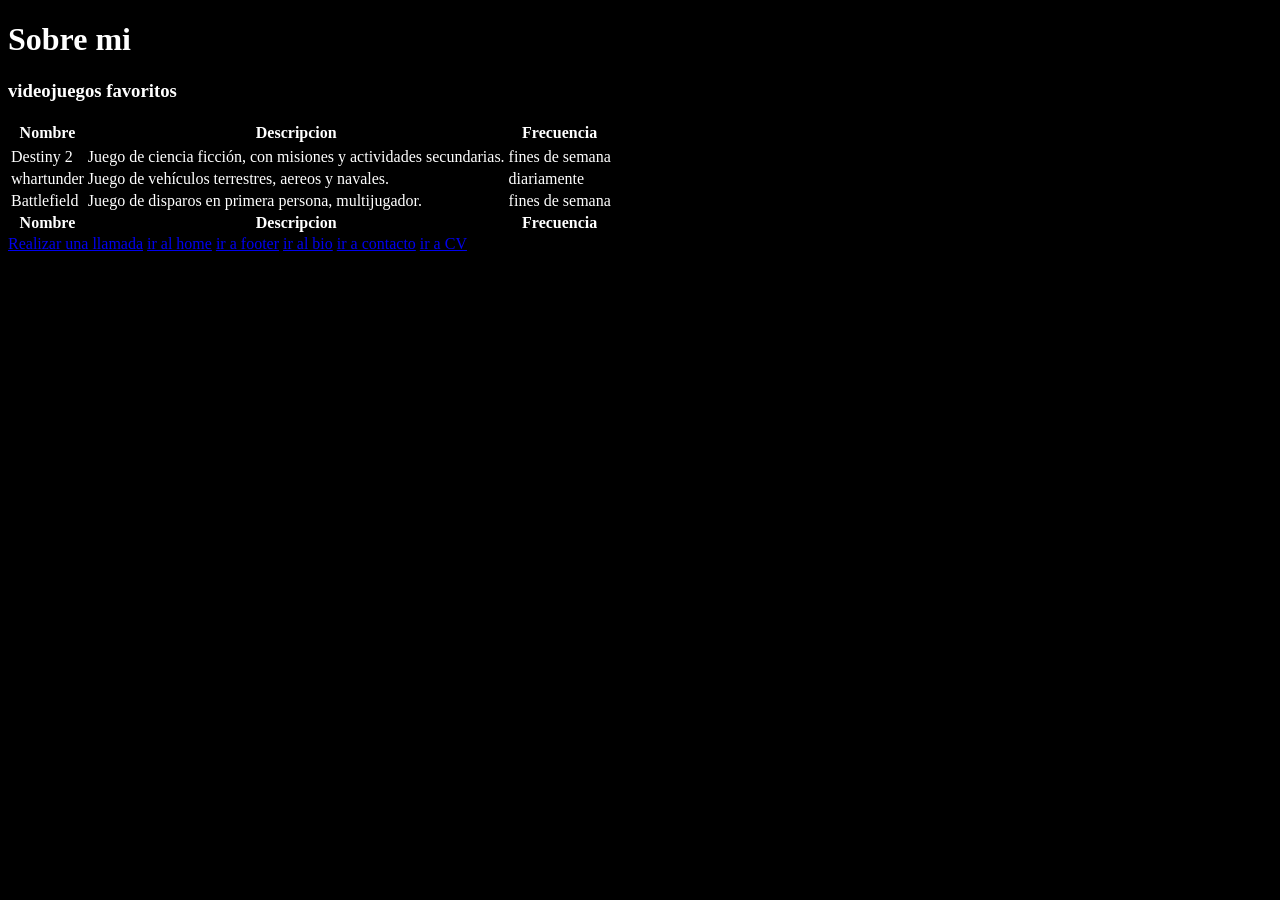
==== about.html @ 57cef5c1 "Tablas y views" ====
<!DOCTYPE html>
<html>
<head>
    <meta charset="UTF-8">
    <meta name="viewport" content="width=device-width, initial-scale=1">
    <title>q show</title>
</head>
<body style="background-color: black; color: white;">

        <h1>Sobre mi</h1>
        <table>
            <tr>
                <h3>videojuegos favoritos</h3>


                <thead>
                    <th>Nombre</th>
                    <th>Descripcion</th>
                    <th>Frecuencia</th>
                </thead>

                <tbody>
                    <tr>
                        <td>Destiny 2</td>
                        <td>Juego de ciencia ficción, con misiones y actividades secundarias.</td>
                        <td>fines de semana</td>
                    </tr>
                    <tr>
                        <td>whartunder</td>
                        <td>Juego de vehículos terrestres, aereos y navales.</td>
                        <td>diariamente</td>
                    </tr>
                    <tr>
                        <td>Battlefield</td>
                        <td>Juego de disparos en primera persona, multijugador.</td>
                        <td>fines de semana</td>
                    </tr>

                    <tfoot>
                            <th>Nombre</th>
                            <th>Descripcion</th>
                            <th>Frecuencia</th>
                        </th>

        </table>

         <div id="enlaces">
        <a href="+52 4791036884">Realizar una llamada</a>    
        <a href="index.html">ir al home</a>
        <a href="#footer">ir a footer</a>
        <a href="about.html">ir al bio</a>
        <a href="contact.html">ir a contacto</a>
         <a href="views/work.html">ir a CV</a>
    </div>

    </body>
</html>
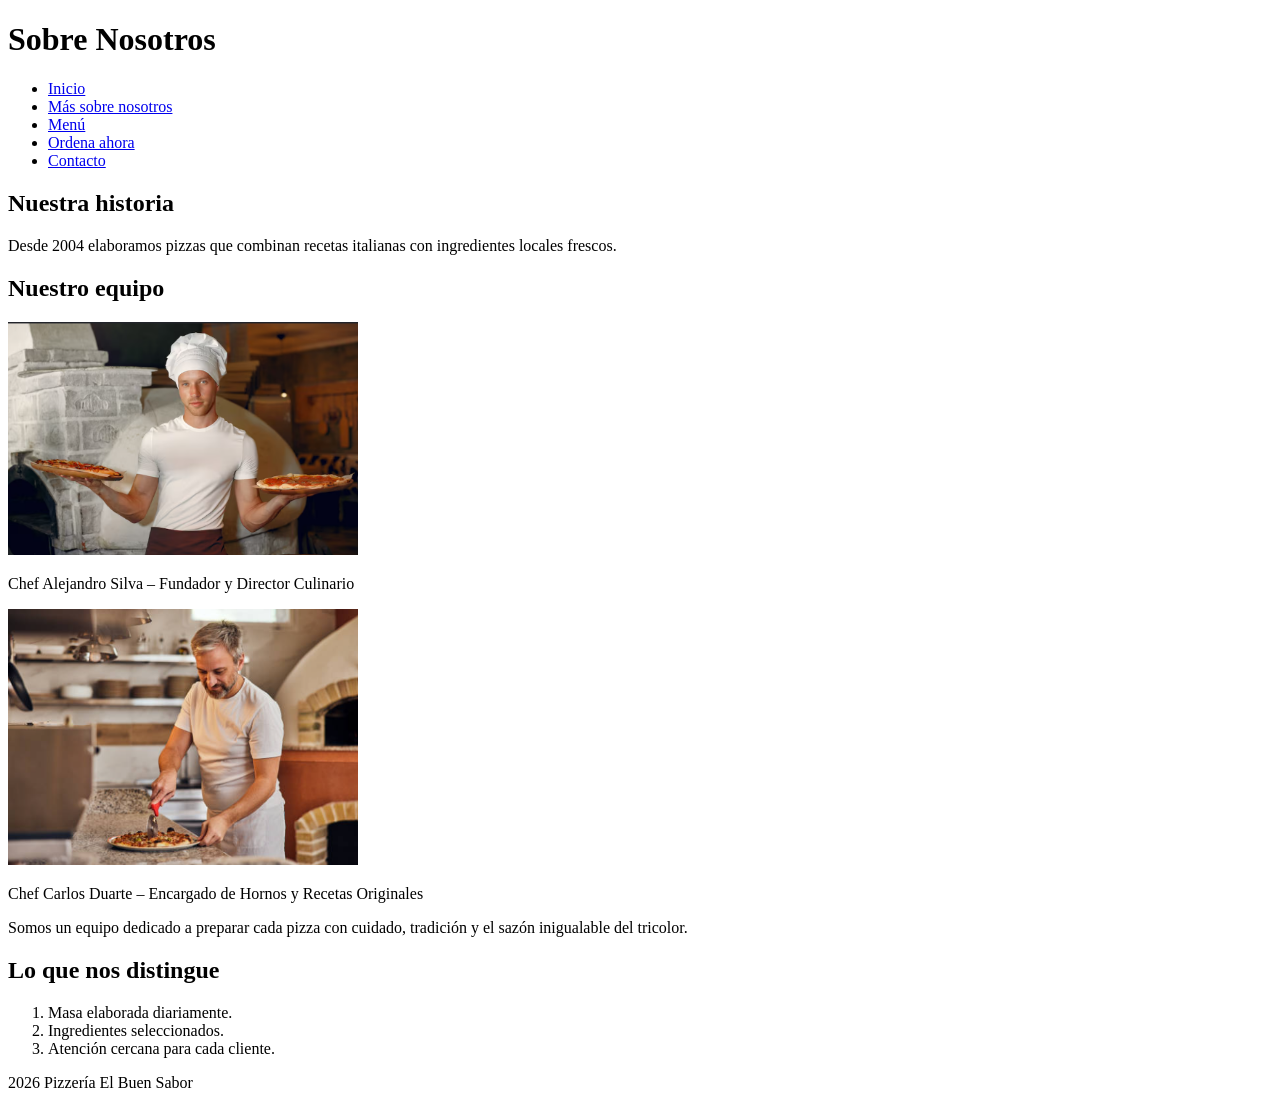
==== commit 51d7cb19: "Examen pizzeria" ====
--- a/about.html
+++ b/about.html
@@ -1,57 +1,55 @@
 <!DOCTYPE html>
 <html>
-<head>
+  <head>
     <meta charset="UTF-8">
-    <meta name="viewport" content="width=device-width, initial-scale=1">
-    <title>q show</title>
-</head>
-<body style="background-color: black; color: white;">
+    <meta name="viewport" content="width=device-width, initial-scale=1.0">
+    <title>Pizzería El Buen Sabor - Nosotros</title>
+  </head>
+  <body>
+    <header>
+      <h1>Sobre Nosotros</h1>
+      <nav aria-label="Navegación principal">
+        <ul>
+          <li><a href="index.html">Inicio</a></li>
+          <li><a href="about.html">Más sobre nosotros</a></li>
+          <li><a href="pizza-detail.html">Menú</a></li>
+          <li><a href="order.html">Ordena ahora</a></li>
+          <li><a href="contact.html">Contacto</a></li>
+        </ul>
+      </nav>
+    </header>
 
-        <h1>Sobre mi</h1>
-        <table>
-            <tr>
-                <h3>videojuegos favoritos</h3>
+    <main>
+      <div>
+        <h2>Nuestra historia</h2>
+        <p>Desde 2004 elaboramos pizzas que combinan recetas italianas con ingredientes locales frescos.</p>
+      </div>
 
+      <div>
+        <h2>Nuestro equipo</h2>
+        <img src="pizza_imagen/chef.png" width="350">
+        <p>Chef Alejandro Silva – Fundador y Director Culinario</p>
+      </div>
+      
+      <div>
+        <img src="pizza_imagen/horno_encargado.png" width="350">
+        <p>Chef Carlos Duarte – Encargado de Hornos y Recetas Originales</p>
+      </div>
 
-                <thead>
-                    <th>Nombre</th>
-                    <th>Descripcion</th>
-                    <th>Frecuencia</th>
-                </thead>
+      <p>Somos un equipo dedicado a preparar cada pizza con cuidado, tradición y el sazón inigualable del tricolor.</p>
 
-                <tbody>
-                    <tr>
-                        <td>Destiny 2</td>
-                        <td>Juego de ciencia ficción, con misiones y actividades secundarias.</td>
-                        <td>fines de semana</td>
-                    </tr>
-                    <tr>
-                        <td>whartunder</td>
-                        <td>Juego de vehículos terrestres, aereos y navales.</td>
-                        <td>diariamente</td>
-                    </tr>
-                    <tr>
-                        <td>Battlefield</td>
-                        <td>Juego de disparos en primera persona, multijugador.</td>
-                        <td>fines de semana</td>
-                    </tr>
+      <div>
+        <h2>Lo que nos distingue</h2>
+        <ol>
+          <li>Masa elaborada diariamente.</li>
+          <li>Ingredientes seleccionados.</li>
+          <li>Atención cercana para cada cliente.</li>
+        </ol>
+      </div>
+    </main>
 
-                    <tfoot>
-                            <th>Nombre</th>
-                            <th>Descripcion</th>
-                            <th>Frecuencia</th>
-                        </th>
-
-        </table>
-
-         <div id="enlaces">
-        <a href="+52 4791036884">Realizar una llamada</a>    
-        <a href="index.html">ir al home</a>
-        <a href="#footer">ir a footer</a>
-        <a href="about.html">ir al bio</a>
-        <a href="contact.html">ir a contacto</a>
-         <a href="views/work.html">ir a CV</a>
-    </div>
-
-    </body>
+    <footer>
+      <p>2026 Pizzería El Buen Sabor</p>
+    </footer>
+  </body>
 </html>
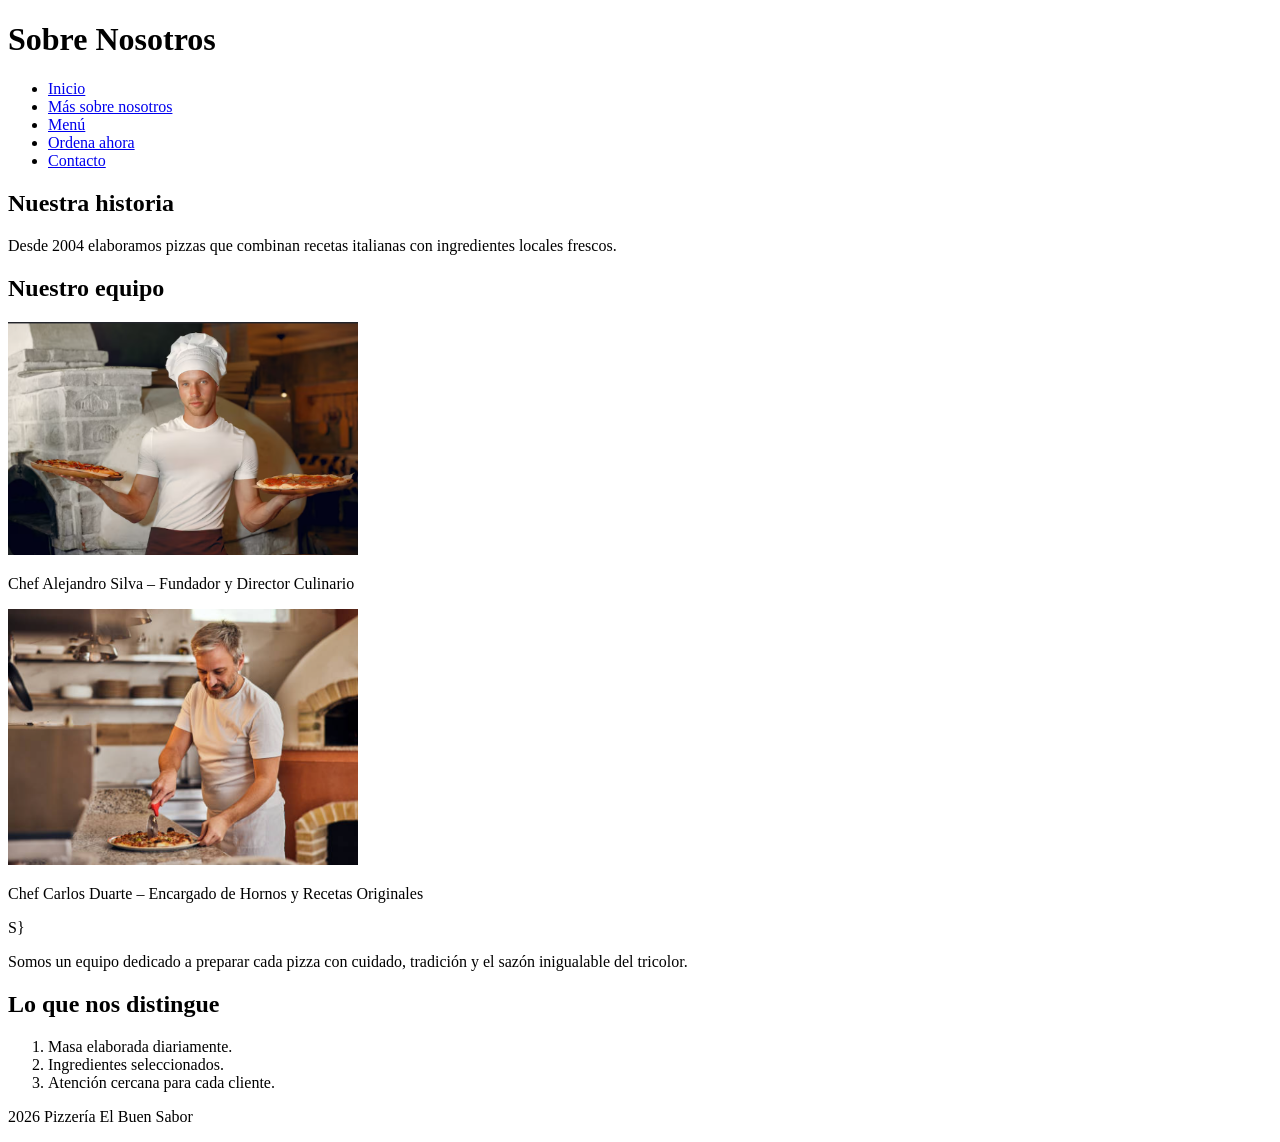
==== commit 16260319: "Examen pizzeria" ====
--- a/about.html
+++ b/about.html
@@ -34,7 +34,7 @@
       <div>
         <img src="pizza_imagen/horno_encargado.png" width="350">
         <p>Chef Carlos Duarte – Encargado de Hornos y Recetas Originales</p>
-      </div>
+S}      </div>
 
       <p>Somos un equipo dedicado a preparar cada pizza con cuidado, tradición y el sazón inigualable del tricolor.</p>
 
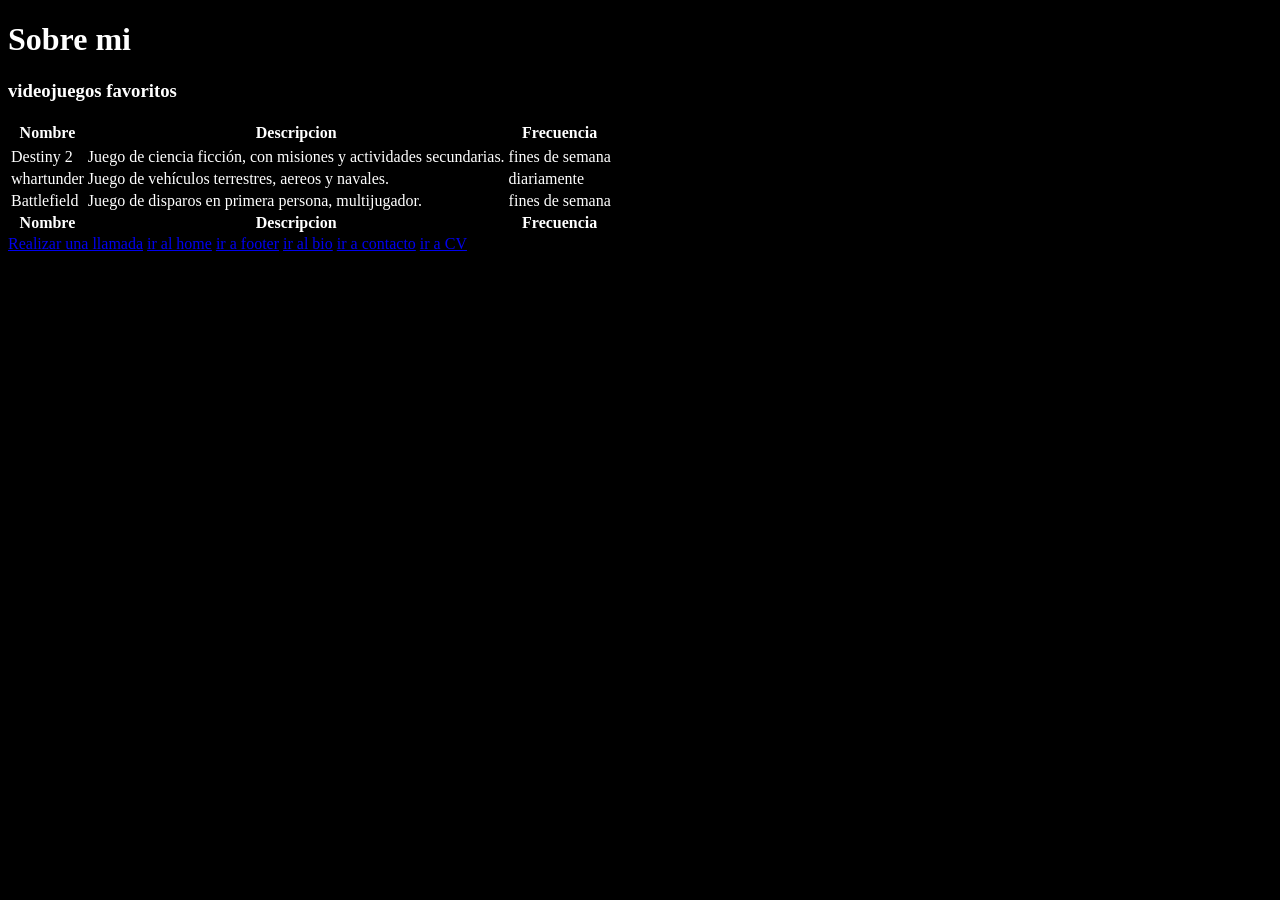
==== commit 177f0524: "css" ====
--- a/about.html
+++ b/about.html
@@ -1,55 +1,58 @@
 <!DOCTYPE html>
 <html>
-  <head>
+<head>
     <meta charset="UTF-8">
-    <meta name="viewport" content="width=device-width, initial-scale=1.0">
-    <title>Pizzería El Buen Sabor - Nosotros</title>
-  </head>
-  <body>
-    <header>
-      <h1>Sobre Nosotros</h1>
-      <nav aria-label="Navegación principal">
-        <ul>
-          <li><a href="index.html">Inicio</a></li>
-          <li><a href="about.html">Más sobre nosotros</a></li>
-          <li><a href="pizza-detail.html">Menú</a></li>
-          <li><a href="order.html">Ordena ahora</a></li>
-          <li><a href="contact.html">Contacto</a></li>
-        </ul>
-      </nav>
-    </header>
+    <meta name="viewport" content="width=device-width, initial-scale=1">
+    <title>q show</title>
+</head>
+<body style="background-color: black; color: white;">
 
-    <main>
-      <div>
-        <h2>Nuestra historia</h2>
-        <p>Desde 2004 elaboramos pizzas que combinan recetas italianas con ingredientes locales frescos.</p>
-      </div>
+        <h1>Sobre mi</h1>
+        <table>
+            <tr>
+                <h3>videojuegos favoritos</h3>
 
-      <div>
-        <h2>Nuestro equipo</h2>
-        <img src="pizza_imagen/chef.png" width="350">
-        <p>Chef Alejandro Silva – Fundador y Director Culinario</p>
-      </div>
-      
-      <div>
-        <img src="pizza_imagen/horno_encargado.png" width="350">
-        <p>Chef Carlos Duarte – Encargado de Hornos y Recetas Originales</p>
-S}      </div>
 
-      <p>Somos un equipo dedicado a preparar cada pizza con cuidado, tradición y el sazón inigualable del tricolor.</p>
+                <thead>
+                    <th>Nombre</th>
+                    <th>Descripcion</th>
+                    <th>Frecuencia</th>
+                </thead>
 
-      <div>
-        <h2>Lo que nos distingue</h2>
-        <ol>
-          <li>Masa elaborada diariamente.</li>
-          <li>Ingredientes seleccionados.</li>
-          <li>Atención cercana para cada cliente.</li>
-        </ol>
-      </div>
-    </main>
+                <tbody>
+                    <tr>
+                        <td>Destiny 2</td>
+                        <td>Juego de ciencia ficción, con misiones y actividades secundarias.</td>
+                        <td>fines de semana</td>
+                    </tr>
+                    <tr>
+                        <td>whartunder</td>
+                        <td>Juego de vehículos terrestres, aereos y navales.</td>
+                        <td>diariamente</td>
+                    </tr>
+                    <tr>
+                        <td>Battlefield</td>
+                        <td>Juego de disparos en primera persona, multijugador.</td>
+                        <td>fines de semana</td>
+                    </tr>
 
-    <footer>
-      <p>2026 Pizzería El Buen Sabor</p>
-    </footer>
-  </body>
+                    <tfoot>
+                            <th>Nombre</th>
+                            <th>Descripcion</th>
+                            <th>Frecuencia</th>
+                        </th>
+
+        </table>
+
+
+         <div id="enlaces">
+        <a href="+52 4791036884">Realizar una llamada</a>    
+        <a href="index.html">ir al home</a>
+        <a href="#footer">ir a footer</a>
+        <a href="about.html">ir al bio</a>
+        <a href="contact.html">ir a contacto</a>
+         <a href="views/work.html">ir a CV</a>
+    </div>
+
+    </body>
 </html>
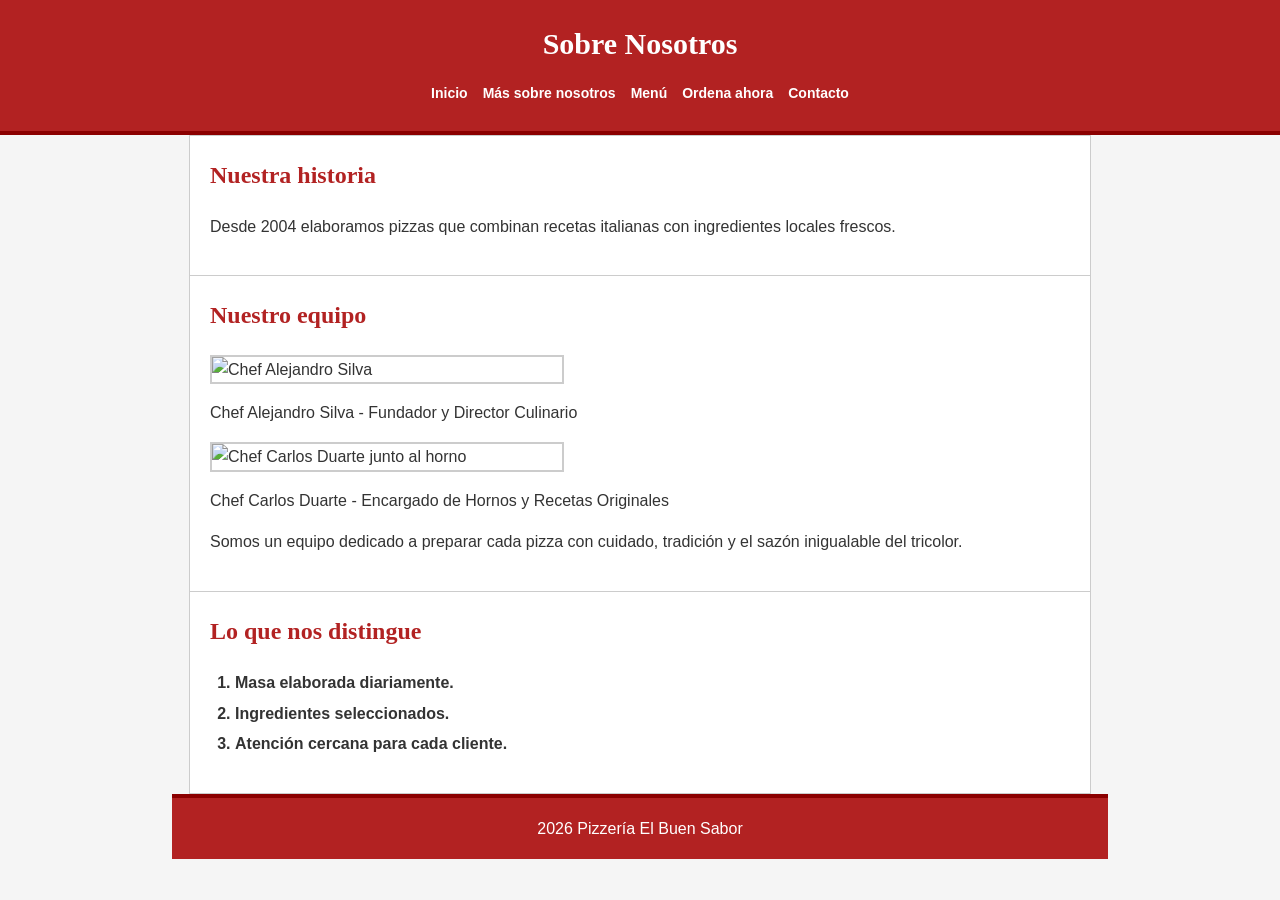
==== commit 79ddc7ee: "index y about css" ====
--- a/about.html
+++ b/about.html
@@ -1,58 +1,54 @@
 <!DOCTYPE html>
-<html>
-<head>
+<html lang="es">
+  <head>
     <meta charset="UTF-8">
-    <meta name="viewport" content="width=device-width, initial-scale=1">
-    <title>q show</title>
-</head>
-<body style="background-color: black; color: white;">
+    <meta name="viewport" content="width=device-width, initial-scale=1.0">
+    <title>Pizzería El Buen Sabor - Nosotros</title>
+    <link rel="stylesheet" href="css/style.css">
+  </head>
+  <body class="container">
+    <header class="encabezado">
+      <h1>Sobre Nosotros</h1>
+      <nav id="enlaces" aria-label="Navegación principal">
+        <ul>
+          <li><a href="index.html">Inicio</a></li>
+          <li><a href="about.html">Más sobre nosotros</a></li>
+          <li><a href="pizza-detail.html">Menú</a></li>
+          <li><a href="order.html">Ordena ahora</a></li>
+          <li><a href="contact.html">Contacto</a></li>
+        </ul>
+      </nav>
+    </header>
 
-        <h1>Sobre mi</h1>
-        <table>
-            <tr>
-                <h3>videojuegos favoritos</h3>
+    <main class="work">
+      <section>
+        <h2>Nuestra historia</h2>
+        <p>Desde 2004 elaboramos pizzas que combinan recetas italianas con ingredientes locales frescos.</p>
+      </section>
 
+      <section>
+        <h2>Nuestro equipo</h2>
+        <img class="foto-pizza" src="pizza_imagen/chef.png" alt="Chef Alejandro Silva" width="350">
+        <p>Chef Alejandro Silva - Fundador y Director Culinario</p>
 
-                <thead>
-                    <th>Nombre</th>
-                    <th>Descripcion</th>
-                    <th>Frecuencia</th>
-                </thead>
+        <img class="foto-pizza" src="pizza_imagen/horno_encargado.png" alt="Chef Carlos Duarte junto al horno" width="350">
+        <p>Chef Carlos Duarte - Encargado de Hornos y Recetas Originales</p>
 
-                <tbody>
-                    <tr>
-                        <td>Destiny 2</td>
-                        <td>Juego de ciencia ficción, con misiones y actividades secundarias.</td>
-                        <td>fines de semana</td>
-                    </tr>
-                    <tr>
-                        <td>whartunder</td>
-                        <td>Juego de vehículos terrestres, aereos y navales.</td>
-                        <td>diariamente</td>
-                    </tr>
-                    <tr>
-                        <td>Battlefield</td>
-                        <td>Juego de disparos en primera persona, multijugador.</td>
-                        <td>fines de semana</td>
-                    </tr>
+        <p>Somos un equipo dedicado a preparar cada pizza con cuidado, tradición y el sazón inigualable del tricolor.</p>
+      </section>
 
-                    <tfoot>
-                            <th>Nombre</th>
-                            <th>Descripcion</th>
-                            <th>Frecuencia</th>
-                        </th>
+      <section>
+        <h2>Lo que nos distingue</h2>
+        <ol>
+          <li>Masa elaborada diariamente.</li>
+          <li>Ingredientes seleccionados.</li>
+          <li>Atención cercana para cada cliente.</li>
+        </ol>
+      </section>
+    </main>
 
-        </table>
-
-
-         <div id="enlaces">
-        <a href="+52 4791036884">Realizar una llamada</a>    
-        <a href="index.html">ir al home</a>
-        <a href="#footer">ir a footer</a>
-        <a href="about.html">ir al bio</a>
-        <a href="contact.html">ir a contacto</a>
-         <a href="views/work.html">ir a CV</a>
-    </div>
-
-    </body>
+    <footer class="pie-pagina">
+      <p>2026 Pizzería El Buen Sabor</p>
+    </footer>
+  </body>
 </html>
--- a/css/style.css
+++ b/css/style.css
@@ -0,0 +1,178 @@
+body {
+  margin: 0;
+  background-color: #f5f5f5;
+  color: #333333;
+  font-family: Arial, Helvetica, sans-serif;
+  line-height: 1.6;
+}
+
+body.container {
+  background-color: #f5f5f5;
+}
+
+.encabezado {
+  padding: 20px;
+  background-color: #b22222;
+  border-bottom: 4px solid #8b0000;
+  color: white;
+  text-align: center;
+}
+
+.encabezado h1 {
+  margin: 0 0 12px;
+  font-family: Georgia, "Times New Roman", serif;
+  font-size: 30px;
+}
+
+#enlaces ul {
+  display: flex;
+  flex-wrap: wrap;
+  justify-content: center;
+  gap: 15px;
+  margin: 0;
+  padding: 0;
+  list-style: none;
+}
+
+#enlaces a {
+  color: white;
+  font-size: 14px;
+  font-weight: bold;
+  text-decoration: none;
+}
+
+#enlaces a:hover {
+  text-decoration: underline;
+}
+
+.work {
+  width: 85%;
+  max-width: 900px;
+  margin: 0 auto;
+  border: 1px solid #cccccc;
+  background-color: white;
+}
+
+.work section {
+  margin: 0;
+  padding: 20px;
+  border: 0;
+  border-bottom: 1px solid #cccccc;
+  background-color: white;
+}
+
+.work section:last-child {
+  border-bottom: 0;
+}
+
+.work h2 {
+  margin-top: 0;
+  color: #b22222;
+  font-family: Georgia, "Times New Roman", serif;
+}
+
+.inicio .work section:first-child {
+  background-color: #fffaf0;
+}
+
+.nosotros .work section:nth-child(2) {
+  background-color: #fffaf0;
+}
+
+.foto-pizza {
+  display: block;
+  max-width: 100%;
+  height: auto;
+  margin-top: 12px;
+  border: 2px solid #cccccc;
+}
+
+ul,
+ol {
+  padding-left: 25px;
+}
+
+li {
+  margin-bottom: 5px;
+}
+
+ul li,
+ol li {
+  font-weight: bold;
+}
+
+a {
+  color: #b22222;
+}
+
+a:hover {
+  color: #333333;
+}
+
+table {
+  width: 100%;
+  border-collapse: collapse;
+}
+
+caption {
+  margin-bottom: 8px;
+  color: #b22222;
+  font-weight: bold;
+  text-align: left;
+}
+
+th,
+td {
+  padding: 10px;
+  border: 1px solid #cccccc;
+  text-align: left;
+}
+
+th {
+  background-color: #eeeeee;
+}
+
+tr:nth-child(even) {
+  background-color: #fafafa;
+}
+
+.pie-pagina {
+  width: 85%;
+  max-width: 900px;
+  margin: 0 auto;
+  padding: 18px;
+  background-color: #b22222;
+  border-top: 4px solid #8b0000;
+  color: white;
+  text-align: center;
+}
+
+.pie-pagina p {
+  margin: 0;
+}
+
+@media (max-width: 600px) {
+  .encabezado h1 {
+    font-size: 26px;
+  }
+
+  #enlaces ul {
+    flex-direction: column;
+    gap: 5px;
+  }
+
+  .work,
+  .pie-pagina {
+    width: 94%;
+  }
+
+  .work section {
+    padding: 15px;
+  }
+
+  th,
+  td {
+    padding: 7px;
+    font-size: 14px;
+  }
+}
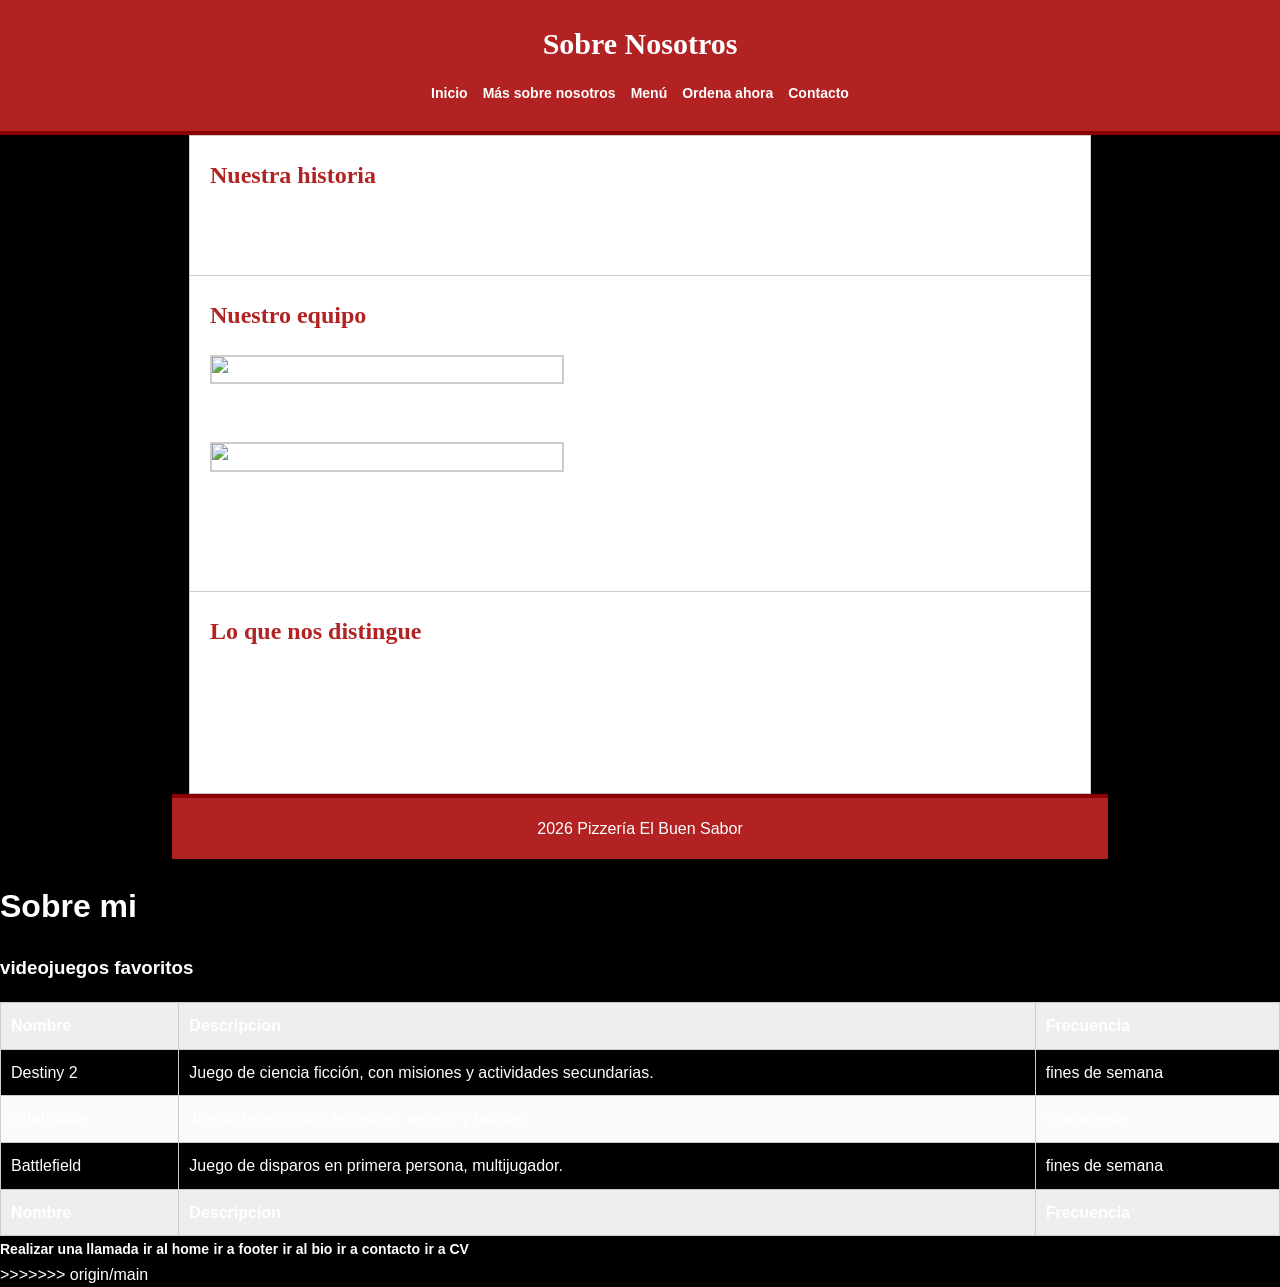
==== commit 48bd9a61: "index y about css" ====
--- a/about.html
+++ b/about.html
@@ -1,4 +1,5 @@
 <!DOCTYPE html>
+<HEAD>
 <html lang="es">
   <head>
     <meta charset="UTF-8">
@@ -51,4 +52,61 @@
       <p>2026 Pizzería El Buen Sabor</p>
     </footer>
   </body>
+<html>
+<head>
+    <meta charset="UTF-8">
+    <meta name="viewport" content="width=device-width, initial-scale=1">
+    <title>q show</title>
+</head>
+<body style="background-color: black; color: white;">
+
+        <h1>Sobre mi</h1>
+        <table>
+            <tr>
+                <h3>videojuegos favoritos</h3>
+
+
+                <thead>
+                    <th>Nombre</th>
+                    <th>Descripcion</th>
+                    <th>Frecuencia</th>
+                </thead>
+
+                <tbody>
+                    <tr>
+                        <td>Destiny 2</td>
+                        <td>Juego de ciencia ficción, con misiones y actividades secundarias.</td>
+                        <td>fines de semana</td>
+                    </tr>
+                    <tr>
+                        <td>whartunder</td>
+                        <td>Juego de vehículos terrestres, aereos y navales.</td>
+                        <td>diariamente</td>
+                    </tr>
+                    <tr>
+                        <td>Battlefield</td>
+                        <td>Juego de disparos en primera persona, multijugador.</td>
+                        <td>fines de semana</td>
+                    </tr>
+
+                    <tfoot>
+                            <th>Nombre</th>
+                            <th>Descripcion</th>
+                            <th>Frecuencia</th>
+                        </th>
+
+        </table>
+
+
+         <div id="enlaces">
+        <a href="+52 4791036884">Realizar una llamada</a>    
+        <a href="index.html">ir al home</a>
+        <a href="#footer">ir a footer</a>
+        <a href="about.html">ir al bio</a>
+        <a href="contact.html">ir a contacto</a>
+         <a href="views/work.html">ir a CV</a>
+    </div>
+
+    </body>
+>>>>>>> origin/main
 </html>
--- a/css/style.css
+++ b/css/style.css
@@ -175,4 +175,159 @@
     padding: 7px;
     font-size: 14px;
   }
+@font-face {
+    font-family: 'Bighorn';
+    src: url('assets/fonts/Bighorn.otf') format('opentype');
+}
+
+h1 {
+    font-family: 'Bighorn', sans-serif;
+    text-shadow: 2px 2px 5px red;
+    text-align: center;
+    text-transform: uppercase;
+}
+
+.fondo_azul {
+    background-color: blue;
+    text-align: justify;
+}
+
+.fondo_morado {
+    background-color: #7c3aed;
+    text-align: right;
+}
+
+.fondo_verde {
+    background-color: green;
+    text-transform: uppercase;
+}
+
+.fondo_gris {
+    background-color: #4b5563;
+}
+
+#enlaces a {
+    color: #60a5fa;
+    text-decoration: none;
+}
+
+#enlaces a:hover {
+    color: #f87171;
+    text-decoration: underline;
+}
+
+.importante {
+    text-decoration: underline;
+}
+
+ul li:first-child {
+    font-weight: bold;
+}
+
+ul li:last-child {
+    color: #f87171;
+    background-color: green;
+}
+
+ol li:first-child {
+    font-weight: bold;
+}
+
+ol li:last-child {
+    color: #fbbf24;
+    background-color: #374151;
+}
+
+.hover:hover {
+    color: red;
+}
+
+.work {
+    padding: 20px;
+}
+
+.work .fondo_azul {
+    background-color: #dbeafe;
+    color: black;
+    padding: 12px;
+    border: 8px dotted blue;
+    border-radius: 8px;
+    margin: 20px 0;
+    text-align: justify;
+}
+
+.work .fondo_morado {
+    background-color: #f3e8ff;
+    color: black;
+    padding: 12px;
+    border: 4px solid purple;
+    border-radius: 30px;
+    margin: 20px 0;
+    text-align: right;
+}
+
+.work .fondo_verde {
+    background-color: #dcfce7;
+    color: black;
+    padding: 12px;
+    border: 4px solid green;
+    border-radius: 8px;
+    margin: 20px 0;
+    text-transform: uppercase;
+}
+
+.work .fondo_gris {
+    background-color: #e5e7eb;
+    color: black;
+    padding: 12px;
+    border: 4px solid gray;
+    border-radius: 8px;
+    margin: 20px 0;
+}
+
+.work a {
+    display: inline-block;
+    background-color: #fff7ed;
+    color: black;
+    padding: 8px 10px;
+    border: 2px solid orange;
+    border-radius: 22px;
+    margin: 10px 5px;
+}
+
+.work #enlaces a {
+    color: black;
+    text-decoration: none;
+}
+
+.work #enlaces a:hover {
+    color: black;
+    text-decoration: underline;
+}
+
+.work .hover:hover {
+    color: black;
+}
+
+body.container {
+    background-image: url("../imagen/avebackground.jpg");
+    background-size: cover;
+    background-position: center;
+    background-repeat: no-repeat;
+}
+.work .fondo_azul {
+    position: sticky;
+    top: 30px;
+}
+.inicio #enlaces {
+    display: grid;
+    grid-template-columns: repeat(3, 1fr);
+    gap: 10px;
+    margin: 20px 0;
+}
+
+.inicio #enlaces a {
+    padding: 8px;
+    border: 1px solid white;
+    text-align: center;
 }
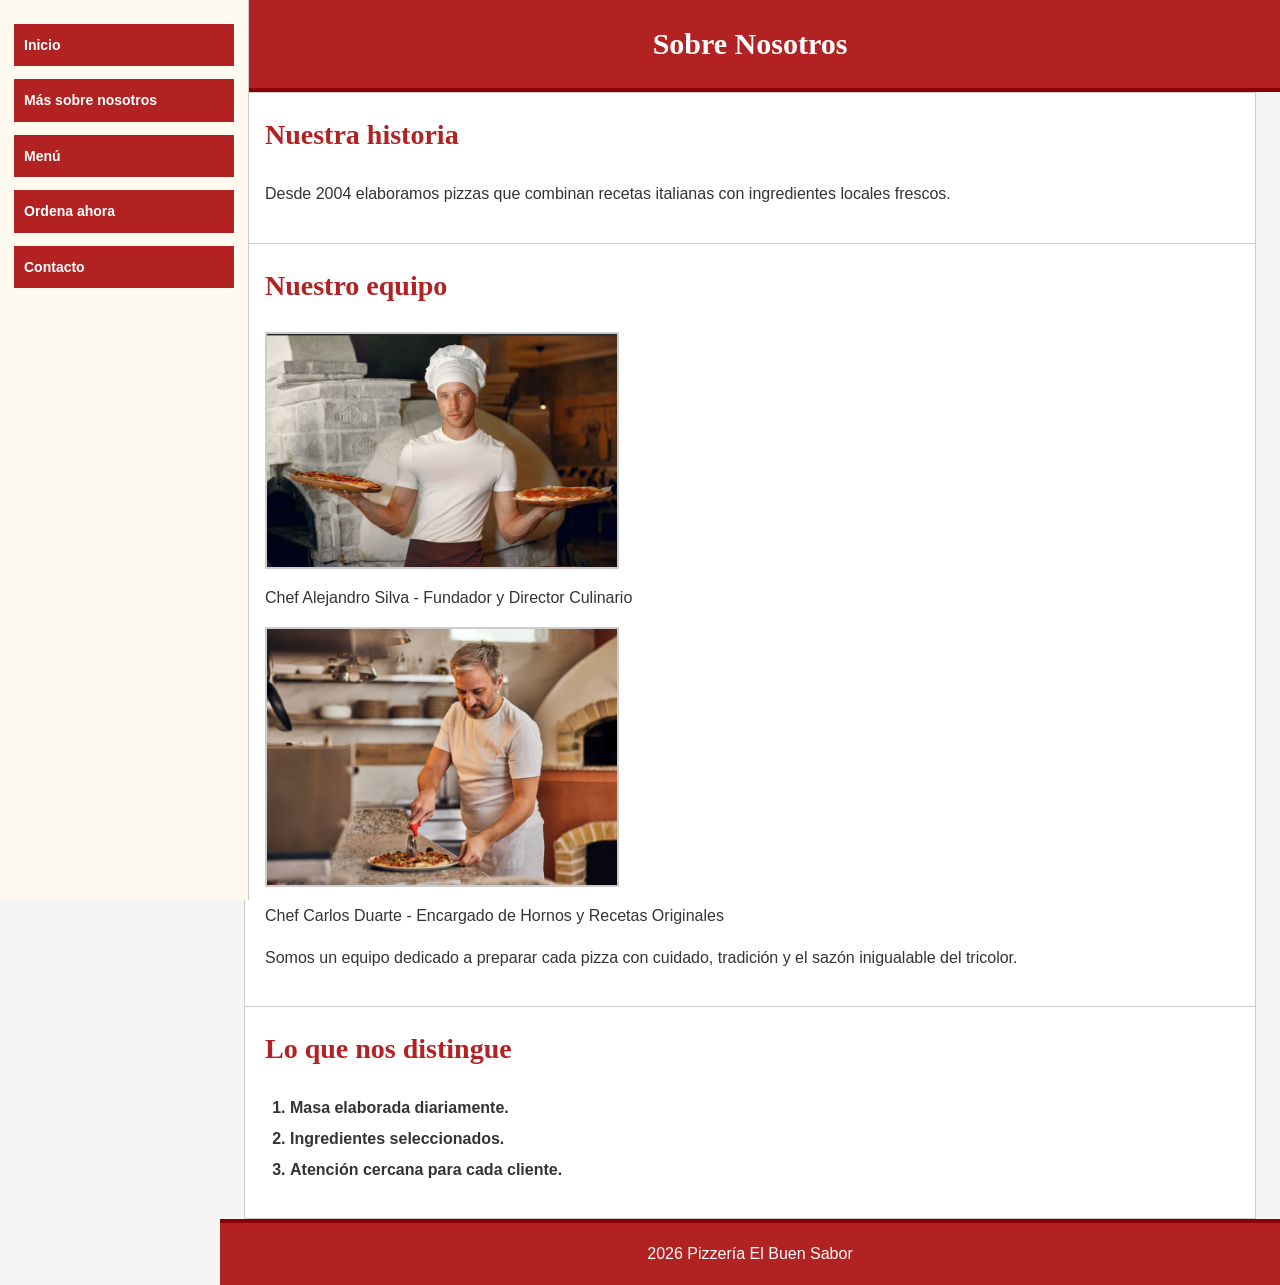
==== commit a6e30a7e: "menu lateral" ====
--- a/about.html
+++ b/about.html
@@ -29,10 +29,10 @@
 
       <section>
         <h2>Nuestro equipo</h2>
-        <img class="foto-pizza" src="pizza_imagen/chef.png" alt="Chef Alejandro Silva" width="350">
+        <img class="foto-pizza" src="imagen/chef.png" alt="Chef Alejandro Silva" width="350">
         <p>Chef Alejandro Silva - Fundador y Director Culinario</p>
 
-        <img class="foto-pizza" src="pizza_imagen/horno_encargado.png" alt="Chef Carlos Duarte junto al horno" width="350">
+        <img class="foto-pizza" src="imagen/horno_encargado.png" alt="Chef Carlos Duarte junto al horno" width="350">
         <p>Chef Carlos Duarte - Encargado de Hornos y Recetas Originales</p>
 
         <p>Somos un equipo dedicado a preparar cada pizza con cuidado, tradición y el sazón inigualable del tricolor.</p>
@@ -53,60 +53,3 @@
     </footer>
   </body>
 <html>
-<head>
-    <meta charset="UTF-8">
-    <meta name="viewport" content="width=device-width, initial-scale=1">
-    <title>q show</title>
-</head>
-<body style="background-color: black; color: white;">
-
-        <h1>Sobre mi</h1>
-        <table>
-            <tr>
-                <h3>videojuegos favoritos</h3>
-
-
-                <thead>
-                    <th>Nombre</th>
-                    <th>Descripcion</th>
-                    <th>Frecuencia</th>
-                </thead>
-
-                <tbody>
-                    <tr>
-                        <td>Destiny 2</td>
-                        <td>Juego de ciencia ficción, con misiones y actividades secundarias.</td>
-                        <td>fines de semana</td>
-                    </tr>
-                    <tr>
-                        <td>whartunder</td>
-                        <td>Juego de vehículos terrestres, aereos y navales.</td>
-                        <td>diariamente</td>
-                    </tr>
-                    <tr>
-                        <td>Battlefield</td>
-                        <td>Juego de disparos en primera persona, multijugador.</td>
-                        <td>fines de semana</td>
-                    </tr>
-
-                    <tfoot>
-                            <th>Nombre</th>
-                            <th>Descripcion</th>
-                            <th>Frecuencia</th>
-                        </th>
-
-        </table>
-
-
-         <div id="enlaces">
-        <a href="+52 4791036884">Realizar una llamada</a>    
-        <a href="index.html">ir al home</a>
-        <a href="#footer">ir a footer</a>
-        <a href="about.html">ir al bio</a>
-        <a href="contact.html">ir a contacto</a>
-         <a href="views/work.html">ir a CV</a>
-    </div>
-
-    </body>
->>>>>>> origin/main
-</html>
--- a/css/style.css
+++ b/css/style.css
@@ -10,7 +10,13 @@
   background-color: #f5f5f5;
 }
 
+h1,
+h2 {
+  font-family: Georgia, "Times New Roman", serif;
+}
+
 .encabezado {
+  margin-left: 220px;
   padding: 20px;
   background-color: #b22222;
   border-bottom: 4px solid #8b0000;
@@ -19,36 +25,52 @@
 }
 
 .encabezado h1 {
-  margin: 0 0 12px;
-  font-family: Georgia, "Times New Roman", serif;
+  margin: 0;
   font-size: 30px;
+}
+
+#enlaces {
+  position: fixed;
+  top: 0;
+  bottom: 0;
+  left: 0;
+  width: 220px;
+  padding: 24px 14px;
+  background-color: #fffaf0;
+  border-right: 1px solid #cccccc;
+  overflow-y: auto;
+  z-index: 10;
 }
 
 #enlaces ul {
   display: flex;
-  flex-wrap: wrap;
-  justify-content: center;
-  gap: 15px;
+  flex-direction: column;
+  gap: 8px;
   margin: 0;
   padding: 0;
   list-style: none;
 }
 
 #enlaces a {
+  display: block;
+  padding: 10px;
+  background-color: #b22222;
   color: white;
   font-size: 14px;
   font-weight: bold;
+  text-align: left;
   text-decoration: none;
 }
 
 #enlaces a:hover {
+  background-color: #8b0000;
   text-decoration: underline;
 }
 
 .work {
-  width: 85%;
-  max-width: 900px;
-  margin: 0 auto;
+  width: auto;
+  max-width: none;
+  margin: 0 24px 0 244px;
   border: 1px solid #cccccc;
   background-color: white;
 }
@@ -68,7 +90,7 @@
 .work h2 {
   margin-top: 0;
   color: #b22222;
-  font-family: Georgia, "Times New Roman", serif;
+  font-size: 28px;
 }
 
 .inicio .work section:first-child {
@@ -136,10 +158,79 @@
   background-color: #fafafa;
 }
 
+.formulario {
+  max-width: 650px;
+}
+
+.formulario p {
+  margin-bottom: 18px;
+}
+
+label,
+legend {
+  color: #b22222;
+  font-weight: bold;
+}
+
+input,
+select,
+textarea {
+  width: 100%;
+  margin-top: 6px;
+  padding: 10px;
+  border: 1px solid #cccccc;
+  font: inherit;
+}
+
+input[type="radio"] {
+  width: auto;
+  margin-right: 6px;
+}
+
+input[type="submit"],
+input[type="reset"],
+button {
+  width: auto;
+  padding: 10px 16px;
+  border: 2px solid #b22222;
+  background-color: #b22222;
+  color: white;
+  font: inherit;
+  font-weight: bold;
+  cursor: pointer;
+}
+
+input[type="submit"]:hover,
+input[type="reset"]:hover,
+button:hover {
+  background-color: #8b0000;
+}
+
+fieldset {
+  margin: 18px 0;
+  padding: 16px;
+  border: 1px solid #cccccc;
+}
+
+address {
+  padding: 16px;
+  border: 1px solid #cccccc;
+  background-color: #fafafa;
+  font-style: normal;
+}
+
+.mapa-pizzeria {
+  display: block;
+  width: 100%;
+  max-width: 600px;
+  margin: 14px 0;
+  border: 4px solid #b22222;
+}
+
 .pie-pagina {
-  width: 85%;
-  max-width: 900px;
-  margin: 0 auto;
+  width: auto;
+  max-width: none;
+  margin: 0 0 0 220px;
   padding: 18px;
   background-color: #b22222;
   border-top: 4px solid #8b0000;
@@ -151,19 +242,35 @@
   margin: 0;
 }
 
-@media (max-width: 600px) {
+@media (max-width: 700px) {
+  .encabezado {
+    margin-left: 0;
+  }
+
   .encabezado h1 {
     font-size: 26px;
   }
 
+  #enlaces {
+    position: static;
+    width: auto;
+    padding: 10px;
+    border-right: 0;
+  }
+
   #enlaces ul {
-    flex-direction: column;
-    gap: 5px;
+    align-items: center;
+  }
+
+  #enlaces a {
+    width: 220px;
+    text-align: center;
   }
 
   .work,
   .pie-pagina {
     width: 94%;
+    margin: 0 auto;
   }
 
   .work section {
@@ -175,159 +282,4 @@
     padding: 7px;
     font-size: 14px;
   }
-@font-face {
-    font-family: 'Bighorn';
-    src: url('assets/fonts/Bighorn.otf') format('opentype');
-}
-
-h1 {
-    font-family: 'Bighorn', sans-serif;
-    text-shadow: 2px 2px 5px red;
-    text-align: center;
-    text-transform: uppercase;
-}
-
-.fondo_azul {
-    background-color: blue;
-    text-align: justify;
-}
-
-.fondo_morado {
-    background-color: #7c3aed;
-    text-align: right;
-}
-
-.fondo_verde {
-    background-color: green;
-    text-transform: uppercase;
-}
-
-.fondo_gris {
-    background-color: #4b5563;
-}
-
-#enlaces a {
-    color: #60a5fa;
-    text-decoration: none;
-}
-
-#enlaces a:hover {
-    color: #f87171;
-    text-decoration: underline;
-}
-
-.importante {
-    text-decoration: underline;
-}
-
-ul li:first-child {
-    font-weight: bold;
-}
-
-ul li:last-child {
-    color: #f87171;
-    background-color: green;
-}
-
-ol li:first-child {
-    font-weight: bold;
-}
-
-ol li:last-child {
-    color: #fbbf24;
-    background-color: #374151;
-}
-
-.hover:hover {
-    color: red;
-}
-
-.work {
-    padding: 20px;
-}
-
-.work .fondo_azul {
-    background-color: #dbeafe;
-    color: black;
-    padding: 12px;
-    border: 8px dotted blue;
-    border-radius: 8px;
-    margin: 20px 0;
-    text-align: justify;
-}
-
-.work .fondo_morado {
-    background-color: #f3e8ff;
-    color: black;
-    padding: 12px;
-    border: 4px solid purple;
-    border-radius: 30px;
-    margin: 20px 0;
-    text-align: right;
-}
-
-.work .fondo_verde {
-    background-color: #dcfce7;
-    color: black;
-    padding: 12px;
-    border: 4px solid green;
-    border-radius: 8px;
-    margin: 20px 0;
-    text-transform: uppercase;
-}
-
-.work .fondo_gris {
-    background-color: #e5e7eb;
-    color: black;
-    padding: 12px;
-    border: 4px solid gray;
-    border-radius: 8px;
-    margin: 20px 0;
-}
-
-.work a {
-    display: inline-block;
-    background-color: #fff7ed;
-    color: black;
-    padding: 8px 10px;
-    border: 2px solid orange;
-    border-radius: 22px;
-    margin: 10px 5px;
-}
-
-.work #enlaces a {
-    color: black;
-    text-decoration: none;
-}
-
-.work #enlaces a:hover {
-    color: black;
-    text-decoration: underline;
-}
-
-.work .hover:hover {
-    color: black;
-}
-
-body.container {
-    background-image: url("../imagen/avebackground.jpg");
-    background-size: cover;
-    background-position: center;
-    background-repeat: no-repeat;
-}
-.work .fondo_azul {
-    position: sticky;
-    top: 30px;
-}
-.inicio #enlaces {
-    display: grid;
-    grid-template-columns: repeat(3, 1fr);
-    gap: 10px;
-    margin: 20px 0;
-}
-
-.inicio #enlaces a {
-    padding: 8px;
-    border: 1px solid white;
-    text-align: center;
 }
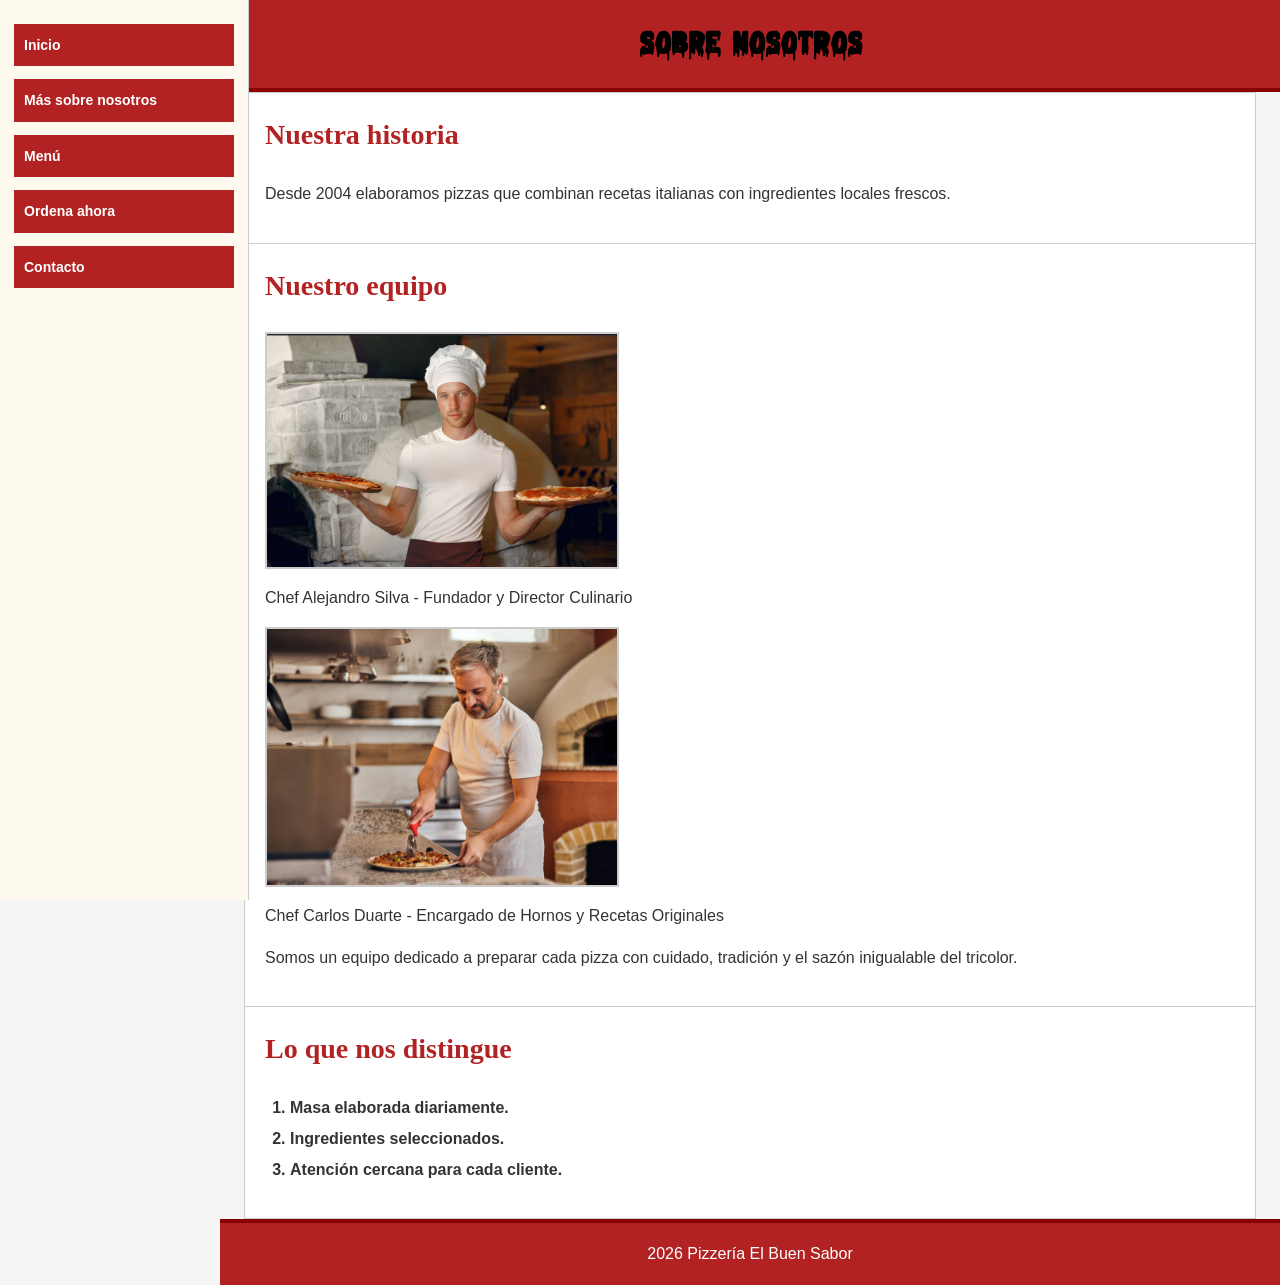
==== commit 6df68de6: "pizzeria css" ====
--- a/about.html
+++ b/about.html
@@ -9,7 +9,7 @@
   </head>
   <body class="container">
     <header class="encabezado">
-      <h1>Sobre Nosotros</h1>
+      <h1 class="Melted-pizzeria">Sobre Nosotros</h1>
       <nav id="enlaces" aria-label="Navegación principal">
         <ul>
           <li><a href="index.html">Inicio</a></li>
--- a/css/style.css
+++ b/css/style.css
@@ -1,3 +1,13 @@
+@font-face {
+  font-family: "Melted Monster";
+  src: url("assent/fonts/Melted Monster.ttf") format("truetype");
+}
+
+.Melted-pizzeria {
+  color: black;
+  font-family: "Melted Monster", Georgia, serif;
+}
+
 body {
   margin: 0;
   background-color: #f5f5f5;
@@ -143,8 +153,7 @@
   text-align: left;
 }
 
-th,
-td {
+th,td {
   padding: 10px;
   border: 1px solid #cccccc;
   text-align: left;
@@ -166,15 +175,12 @@
   margin-bottom: 18px;
 }
 
-label,
-legend {
+label,legend {
   color: #b22222;
   font-weight: bold;
 }
 
-input,
-select,
-textarea {
+input,select,textarea {
   width: 100%;
   margin-top: 6px;
   padding: 10px;
@@ -250,6 +256,9 @@
   .encabezado h1 {
     font-size: 26px;
   }
+.Melted-pizzeria {
+  font-family: "Melted Monster", Georgia, serif;
+}
 
   #enlaces {
     position: static;
@@ -267,8 +276,7 @@
     text-align: center;
   }
 
-  .work,
-  .pie-pagina {
+  .work,.pie-pagina {
     width: 94%;
     margin: 0 auto;
   }
@@ -277,9 +285,127 @@
     padding: 15px;
   }
 
-  th,
-  td {
+  th, td
+   {
     padding: 7px;
     font-size: 14px;
   }
+}
+.contacto .work section:first-child {
+  background-color: #fffaf0;
+}
+
+.mapa-pizzeria {
+  display: block;
+  width: 100%;
+  max-width: 600px;
+  margin: 15px 0;
+  border: 3px solid #b22222;
+}
+
+.formulario {
+  max-width: 600px;
+}
+
+.formulario p {
+  margin-bottom: 15px;
+}
+
+label,legend {
+  color: #b22222;
+  font-weight: bold;
+}
+
+input,select,textarea {
+  width: 100%;
+  margin-top: 5px;
+  padding: 9px;
+  border: 1px solid #cccccc;
+  font: inherit;
+}
+
+input[type="radio"] {
+  width: auto;
+  margin-right: 5px;
+}
+
+fieldset {
+  margin: 15px 0;
+  padding: 15px;
+  border: 1px solid #cccccc;
+}
+
+input[type="submit"],
+input[type="reset"],
+button {
+  width: auto;
+  padding: 10px 16px;
+  border: 2px solid #b22222;
+  background-color: #b22222;
+  color: white;
+  font: inherit;
+  font-weight: bold;
+  cursor: pointer;
+}
+
+input[type="submit"]:hover,
+input[type="reset"]:hover,
+button:hover {
+  background-color: #8b0000;
+}
+
+.pedido table {
+  margin-top: 10px;
+}
+
+.pedido th {
+  background-color: #eeeeee;
+  color: #333333;
+}
+
+@media (max-width: 700px) {
+  .mapa-pizzeria {
+    height: 300px;
+  }
+
+  input,select,textarea {
+    padding: 8px;
+  }
+}
+.ubicacion-pizza {
+  display: flex;
+  gap: 18px;
+  align-items: stretch;
+  max-width: 1050px;
+}
+
+.ubicacion-pizza .mapa-pizzeria {
+  width: 60%;
+  height: 450px;
+  margin: 0;
+  border: 3px solid #b22222;
+}
+
+.fondo-restaurante {
+  width: 40%;
+  min-height: 450px;
+  border: 3px solid #b22222;
+  background-image: url("../imagen/ubicacion.jpg");
+  background-position: center;
+  background-size: cover;
+  background-repeat: no-repeat;
+}
+
+@media (max-width: 700px) {
+  .ubicacion-pizza {
+    flex-direction: column;
+  }
+
+  .ubicacion-pizza .mapa-pizzeria,.fondo-restaurante {
+    width: 100%;
+  }
+
+  .fondo-restaurante {
+    min-height: 250px;
+  }
 }
